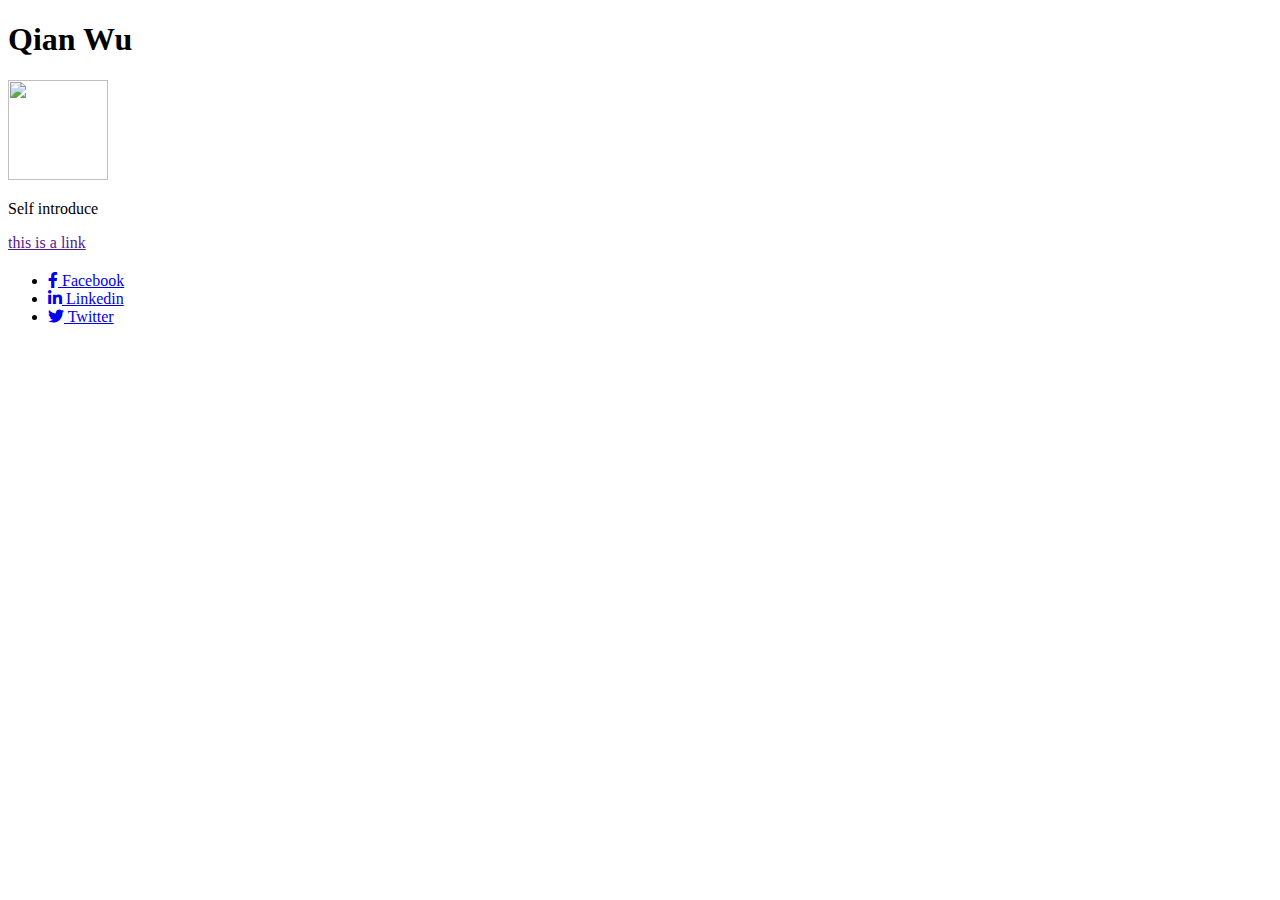
==== weekOneHW/index.html @ 2d5f3bf1 "adding profile page frame work" ====
<!DOCTYPE html>
<html lang="en">
<head>
    <meta charset="UTF-8">
    <meta name="viewport" content="width=device-width, initial-scale=1.0">
    <title>Profile</title>
    <link rel="stylesheet" href="https://use.fontawesome.com/releases/v5.6.3/css/all.css">
</head>
<body>
	<div>
		<h1>Qian Wu</h1>
		<img style="width: 100px; height: 100px" src="images/myPic.jpg">
		<p>Self introduce</p>
		<a href="">this is a link</a>
	</div>
	<div>
		<h2></h2>
		<p></p>
	</div>
	<div>
		<h2></h2>
		<p></p>
	</div>
	<div>
		<h2></h2>
		<p></p>
	</div>
	<div>
		<ul>
		  <li>
		    <a href="#">
		      <i class="fab fa-facebook-f"></i> Facebook
		    </a>
		  </li>
		  <li>
		    <a href="#">
		      <i class="fab fa-linkedin-in"></i> Linkedin
		    </a>
		  </li>
		  <li>
		    <a href="#">
		      <i class="fab fa-twitter"></i> Twitter
		    </a>
		  </li>
		</ul>
	</div>
</body>
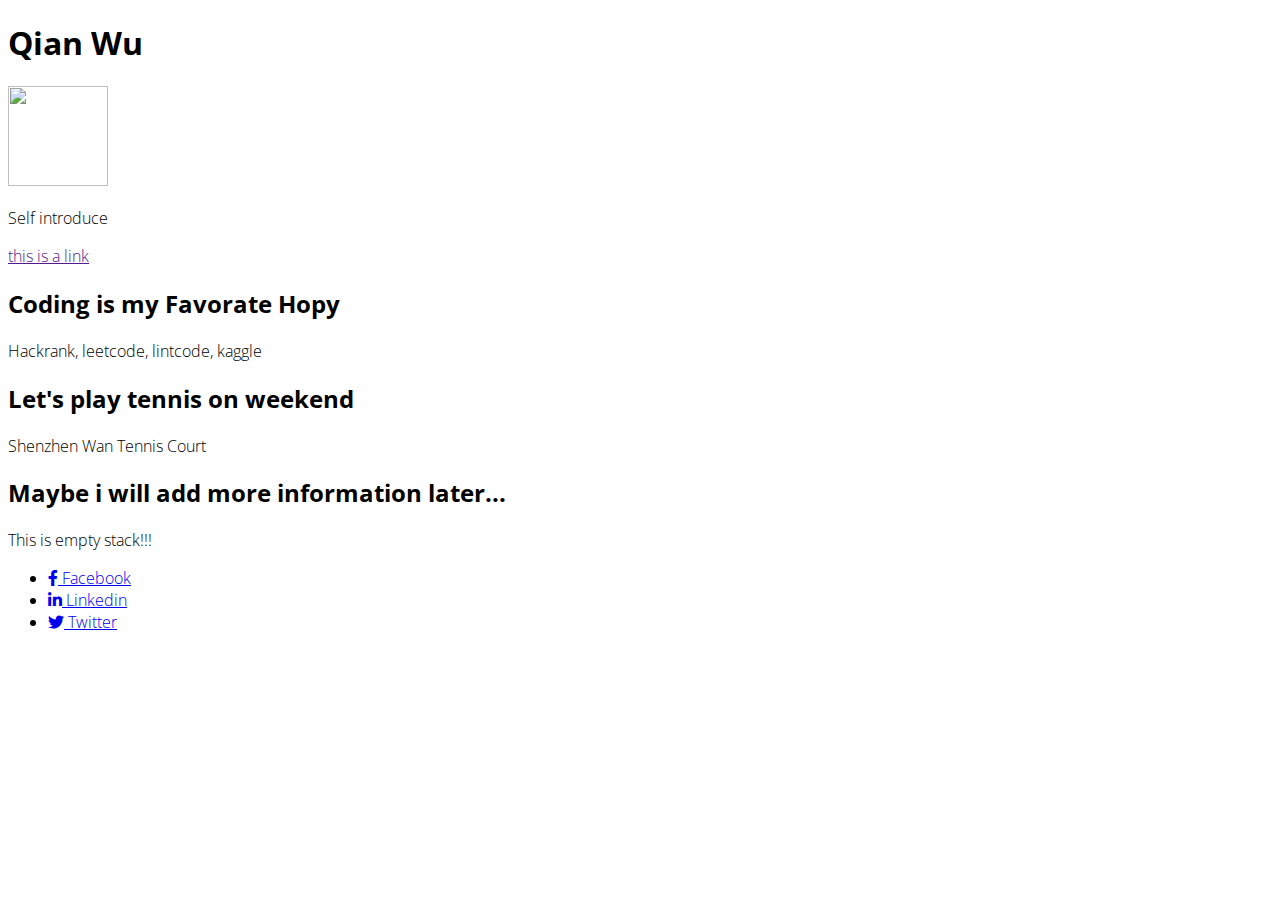
==== commit 7e0b2fce: "adding css" ====
--- a/weekOneHW/index.html
+++ b/weekOneHW/index.html
@@ -5,6 +5,7 @@
     <meta name="viewport" content="width=device-width, initial-scale=1.0">
     <title>Profile</title>
     <link rel="stylesheet" href="https://use.fontawesome.com/releases/v5.6.3/css/all.css">
+    <link rel="stylesheet" href="style.css">
 </head>
 <body>
 	<div>
@@ -14,16 +15,16 @@
 		<a href="">this is a link</a>
 	</div>
 	<div>
-		<h2></h2>
-		<p></p>
+		<h2>Coding is my Favorate Hopy</h2>
+		<p>Hackrank, leetcode, lintcode, kaggle</p>
 	</div>
 	<div>
-		<h2></h2>
-		<p></p>
+		<h2>Let's play tennis on weekend</h2>
+		<p>Shenzhen Wan Tennis Court</p>
 	</div>
 	<div>
-		<h2></h2>
-		<p></p>
+		<h2>Maybe i will add more information later...</h2>
+		<p>This is empty stack!!!</p>
 	</div>
 	<div>
 		<ul>
--- a/weekOneHW/style.css
+++ b/weekOneHW/style.css
@@ -0,0 +1,7 @@
+@import url("http://fonts.googleapis.com/css?family=Open+Sans:400,300,700|Poppins:300,400,500,700");
+
+
+body {
+  font-family: 'Open Sans', sans-serif;
+  font-weight: 300; /* if you want the light version */
+}
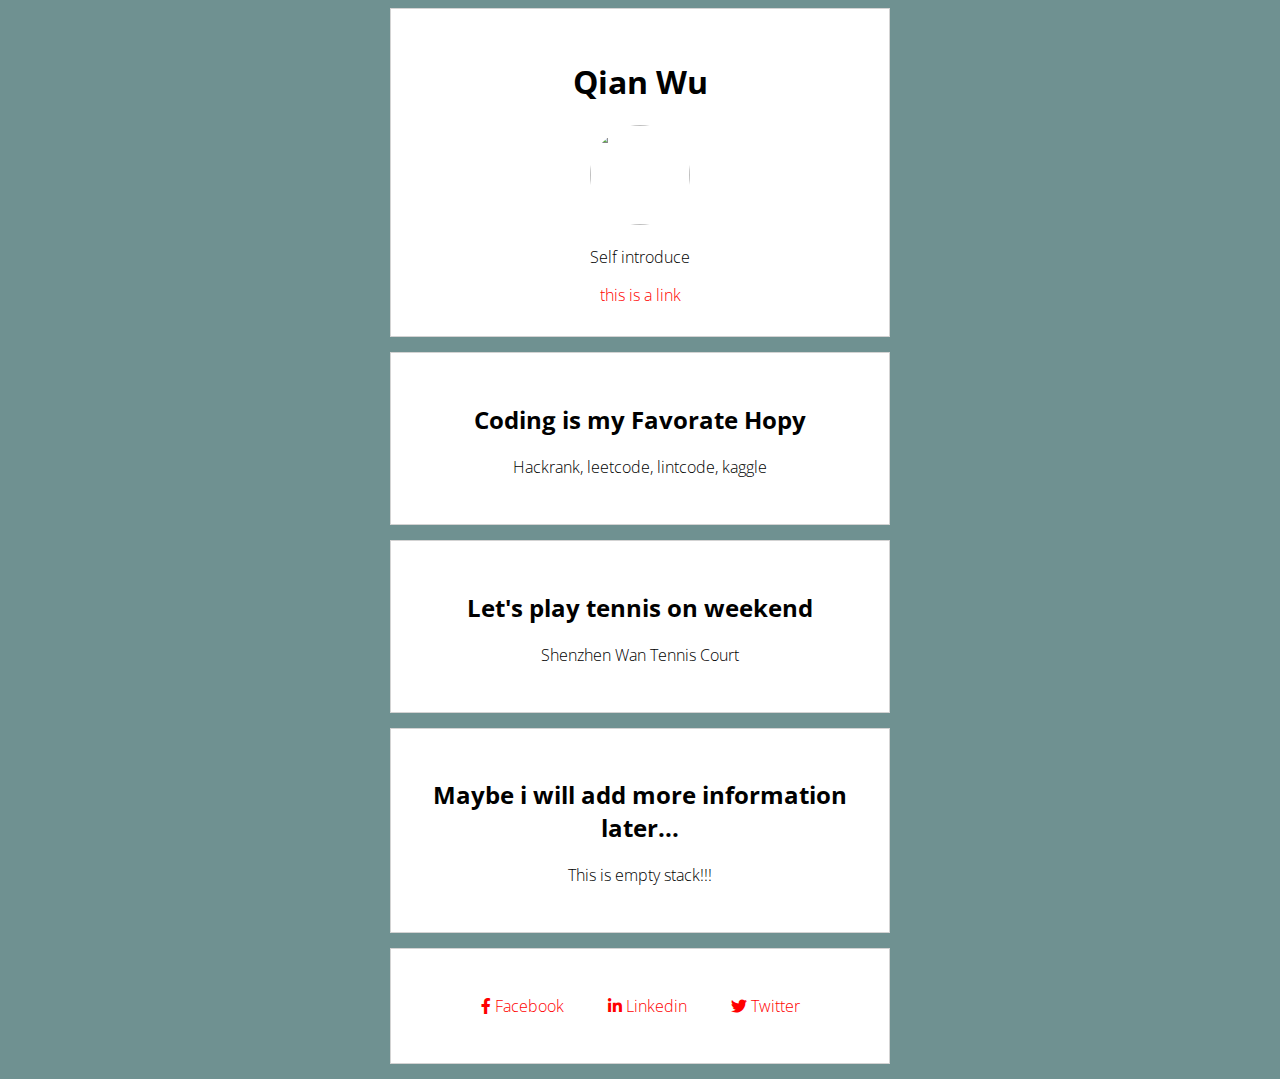
==== commit 968ffaa2: "finish design" ====
--- a/weekOneHW/index.html
+++ b/weekOneHW/index.html
@@ -8,41 +8,43 @@
     <link rel="stylesheet" href="style.css">
 </head>
 <body>
-	<div>
-		<h1>Qian Wu</h1>
-		<img style="width: 100px; height: 100px" src="images/myPic.jpg">
-		<p>Self introduce</p>
-		<a href="">this is a link</a>
-	</div>
-	<div>
-		<h2>Coding is my Favorate Hopy</h2>
-		<p>Hackrank, leetcode, lintcode, kaggle</p>
-	</div>
-	<div>
-		<h2>Let's play tennis on weekend</h2>
-		<p>Shenzhen Wan Tennis Court</p>
-	</div>
-	<div>
-		<h2>Maybe i will add more information later...</h2>
-		<p>This is empty stack!!!</p>
-	</div>
-	<div>
-		<ul>
-		  <li>
-		    <a href="#">
-		      <i class="fab fa-facebook-f"></i> Facebook
-		    </a>
-		  </li>
-		  <li>
-		    <a href="#">
-		      <i class="fab fa-linkedin-in"></i> Linkedin
-		    </a>
-		  </li>
-		  <li>
-		    <a href="#">
-		      <i class="fab fa-twitter"></i> Twitter
-		    </a>
-		  </li>
-		</ul>
-	</div>
+	<div class="container">
+		<div class="card-white text-center">
+			<h1>Qian Wu</h1>
+			<img style="width: 100px; height: 100px; border-radius: 50%;" src="images/myPic.jpg">
+			<p>Self introduce</p>
+			<a href="">this is a link</a>
+		</div>
+		<div class="card-white text-center">
+			<h2>Coding is my Favorate Hopy</h2>
+			<p>Hackrank, leetcode, lintcode, kaggle</p>
+		</div>
+		<div class="card-white text-center">
+			<h2>Let's play tennis on weekend</h2>
+			<p>Shenzhen Wan Tennis Court</p>
+		</div>
+		<div class="card-white text-center">
+			<h2>Maybe i will add more information later...</h2>
+			<p>This is empty stack!!!</p>
+		</div>
+		<div class="card-white text-center">
+			<ul class="list-inline">
+			  <li>
+			    <a href="#">
+			      <i class="fab fa-facebook-f"></i> Facebook
+			    </a>
+			  </li>
+			  <li>
+			    <a href="#">
+			      <i class="fab fa-linkedin-in"></i> Linkedin
+			    </a>
+			  </li>
+			  <li>
+			    <a href="#">
+			      <i class="fab fa-twitter"></i> Twitter
+			    </a>
+			  </li>
+			</ul>
+		</div>
+	</div>	
 </body>
--- a/weekOneHW/style.css
+++ b/weekOneHW/style.css
@@ -4,4 +4,36 @@
 body {
   font-family: 'Open Sans', sans-serif;
   font-weight: 300; /* if you want the light version */
+  background: #6F9191;
 }
+a {
+  color: red;
+  text-decoration: none;
+}
+a:hover {
+  text-decoration: underline;
+}
+.container {
+  width: 500px;   /* This sets the width */
+  margin: 0 auto; /* This automatically sets left/right margins */
+}
+.img-circle {
+  border-radius: 50%;
+}
+.text-center {
+  text-align: center;
+}
+.card-white {
+  background: white;
+  padding: 30px;
+  margin-bottom: 15px;
+  border: 1px solid lightgrey;
+}
+.list-inline {
+  list-style: none;
+  padding-left: 0px;
+}
+.list-inline > li {
+  display: inline-block;
+  padding: 0px 20px;
+}
